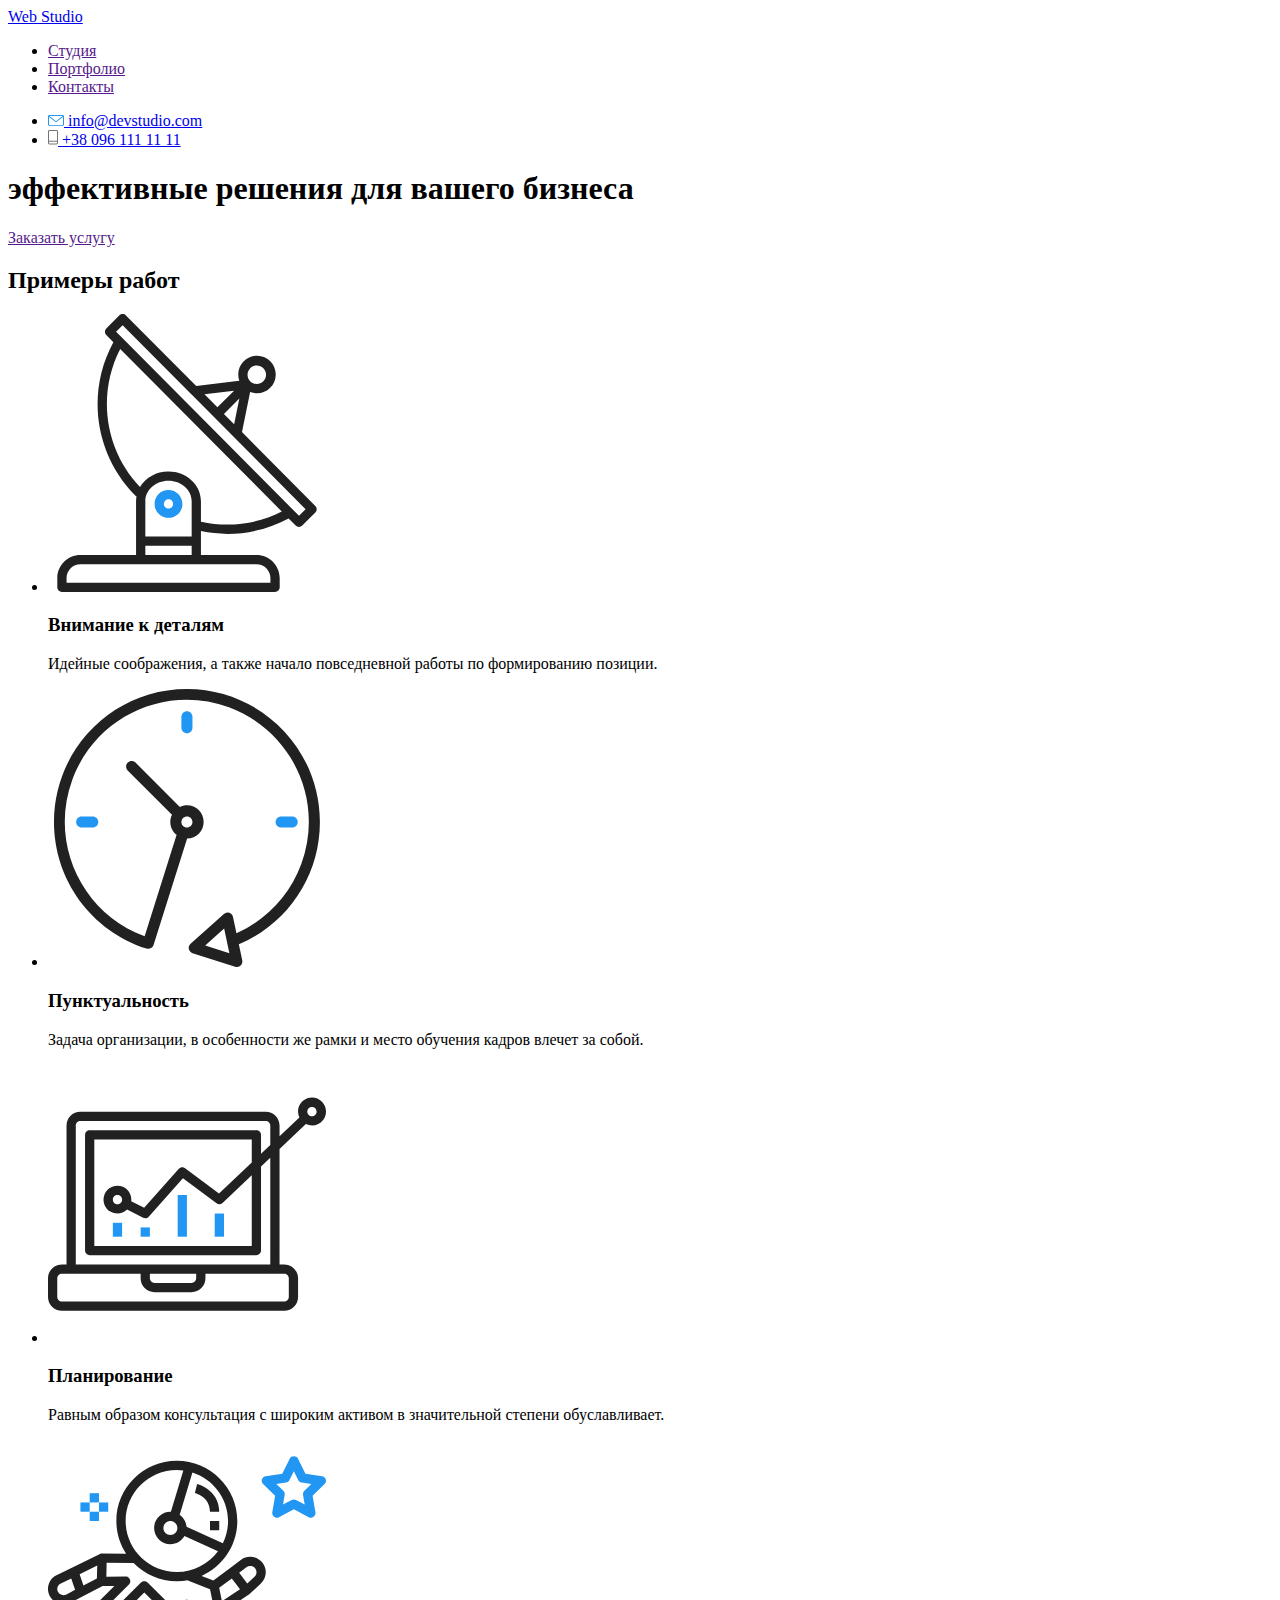
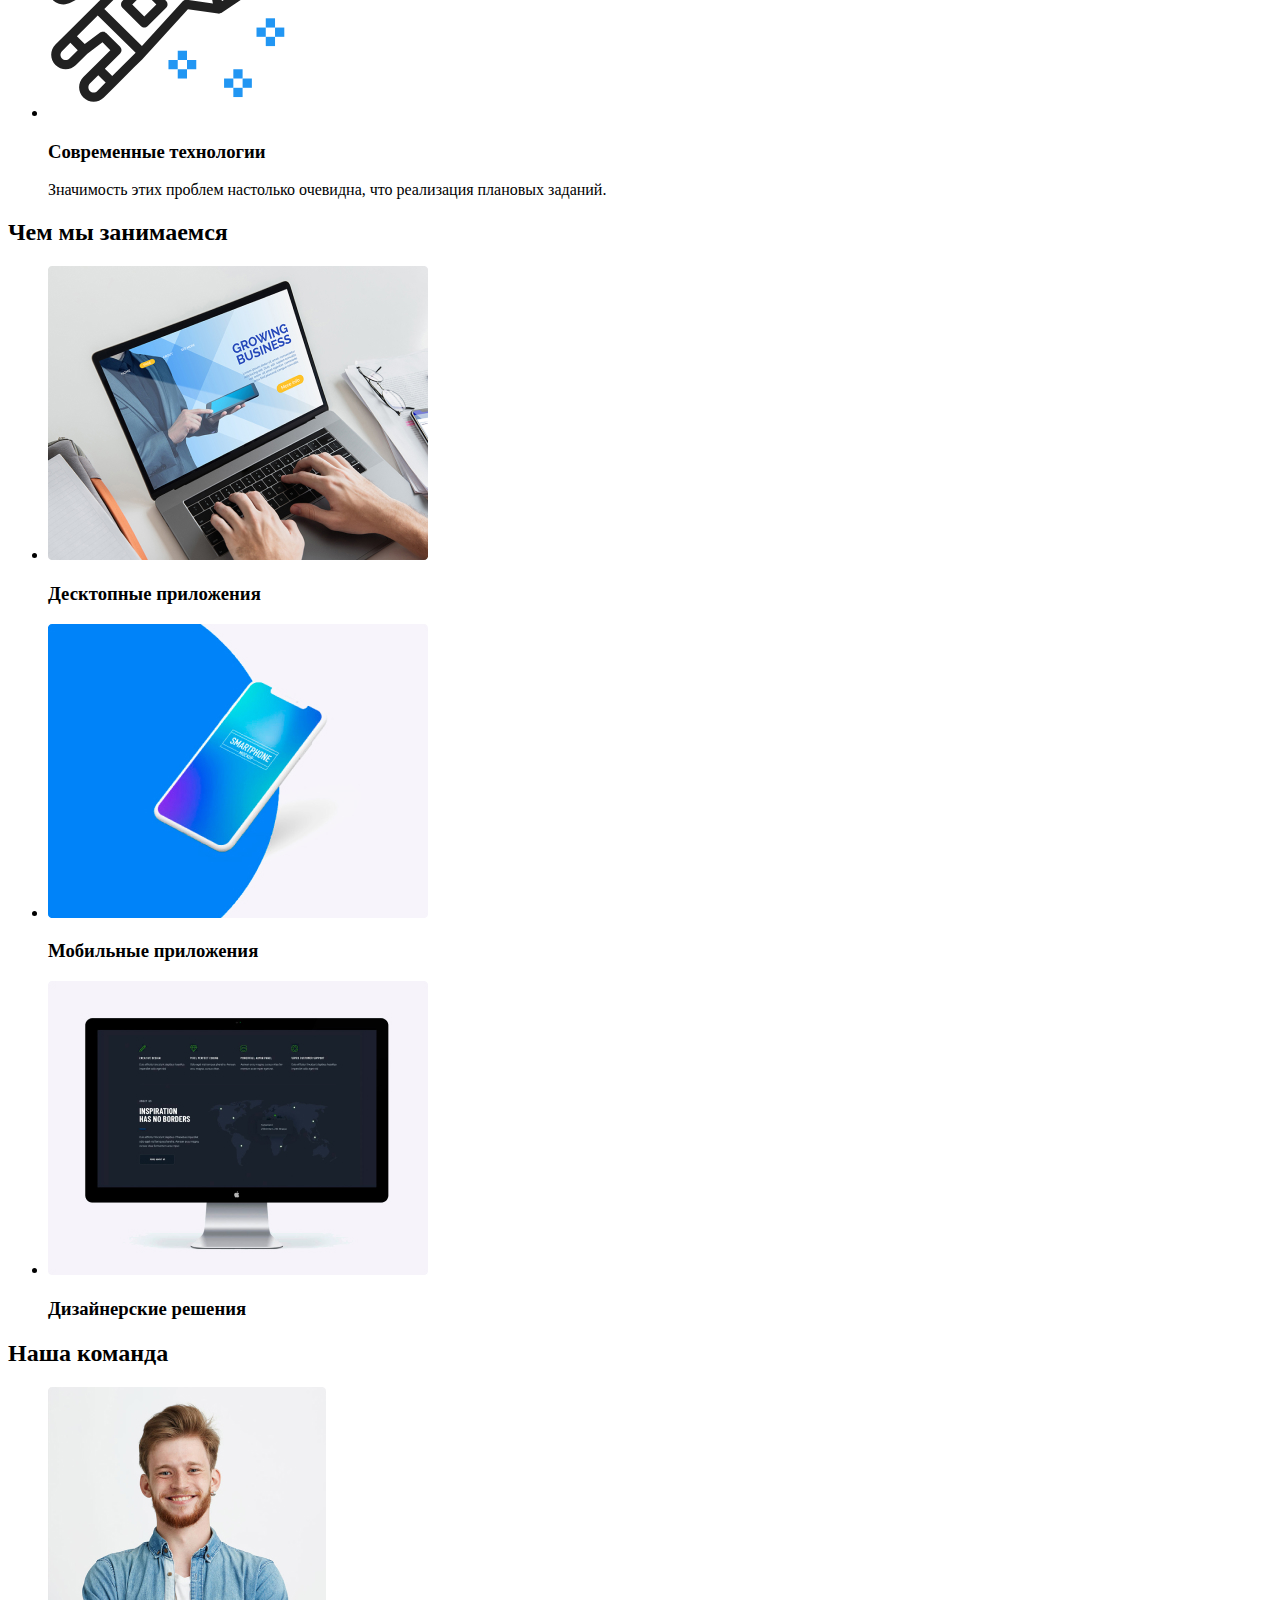
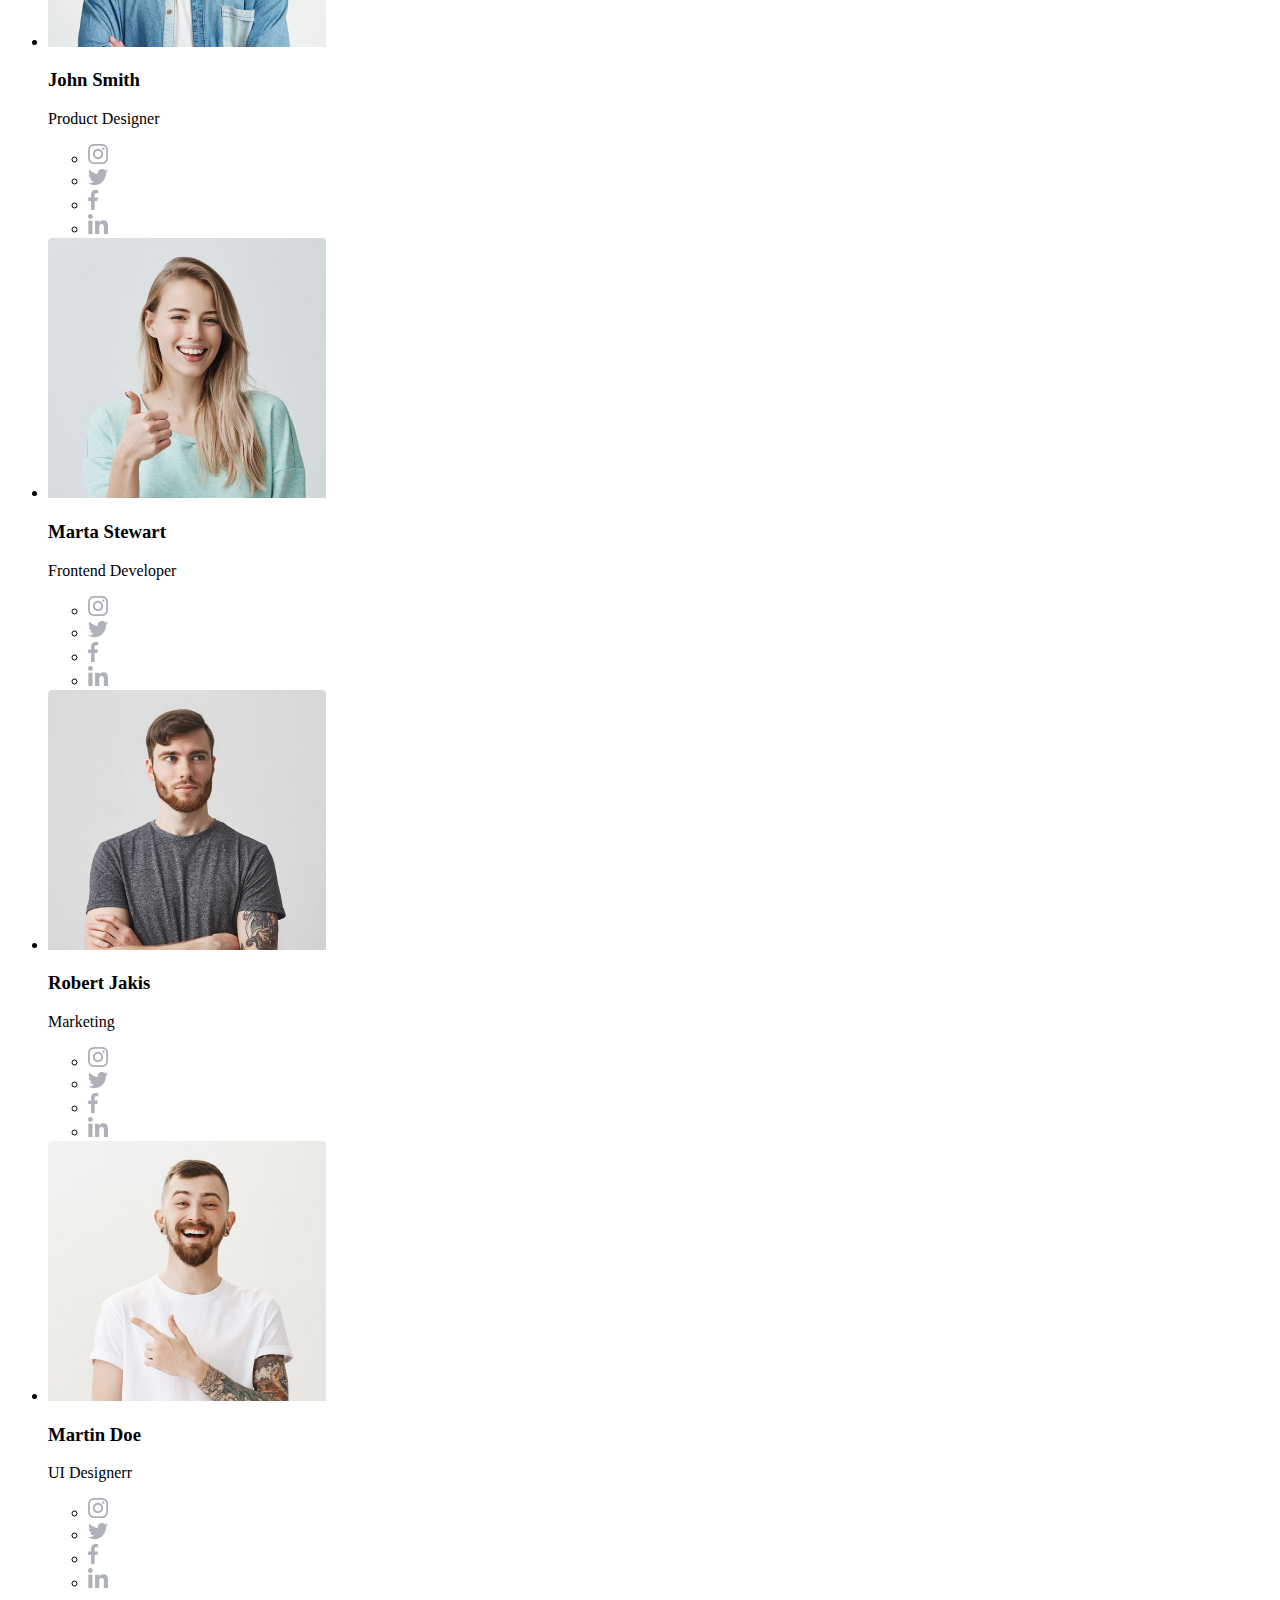
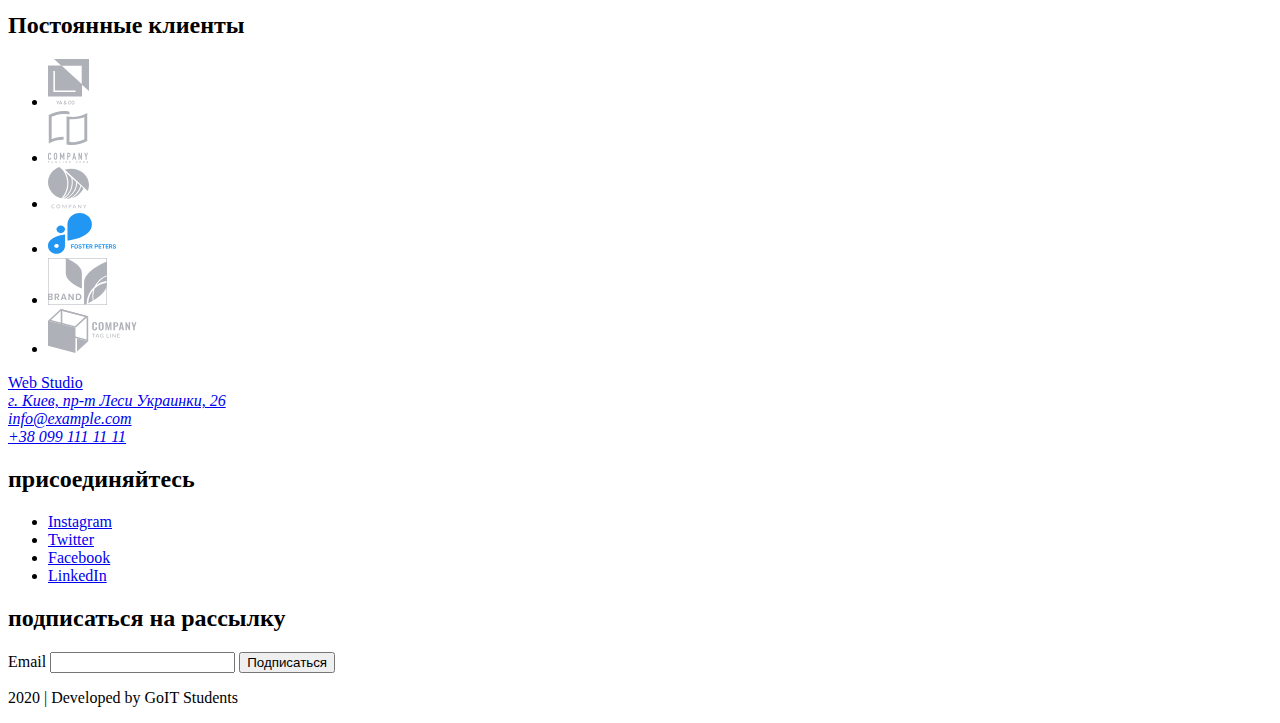
==== index.html @ 3abe6af6 "Переносит файлі из дз1" ====
<!DOCTYPE html>
<html lang="ru">
  <head>
    <meta charset="UTF-8" />
    <meta name="viewport" content="width=device-width, initial-scale=1.0" />
    <title>DZ1</title>
  </head>
  <body>
    <!-- Header -->
    <header>
      <nav>
        <a href="./index.html">Web Studio</a>

        <ul>
          <li><a href="">Студия</a></li>
          <li><a href="">Портфолио</a></li>
          <li><a href="">Контакты</a></li>
        </ul>
      </nav>

      <ul>
        <li>
          <a href="mailto:info@devstudio.com ">
            <img src="./img/cover_icon.svg" alt="Cover" />
            info@devstudio.com</a
          >
        </li>
        <li>
          <a href="tel:+380961111111">
            <img src="./img/phone_icon.svg" alt="Phone" />
            +38 096 111 11 11</a
          >
        </li>
      </ul>
    </header>
    <main>
      <!-- Hero -->
      <section>
        <h1>эффективные решения для вашего бизнеса</h1>
        <a href="">Заказать услугу</a>
      </section>

      <!--Advantages-->
      <section>
        <h2>Примеры работ</h2>
        <ul>
          <li>
            <img src="./img/antenna.svg" alt="Antenna" width="278" />
            <h3>Внимание к деталям</h3>
            <p>
              Идейные соображения, а также начало повседневной работы по
              формированию позиции.
            </p>
          </li>
          <li>
            <img src="./img/clock.svg" alt="Clock" width="278" />
            <h3>Пунктуальность</h3>
            <p>
              Задача организации, в особенности же рамки и место обучения кадров
              влечет за собой.
            </p>
          </li>
          <li>
            <img src="./img/computer.svg" alt="Computer" width="278" />
            <h3>Планирование</h3>
            <p>
              Равным образом консультация с широким активом в значительной
              степени обуславливает.
            </p>
          </li>
          <li>
            <img src="./img/cosmonaut.svg" alt="Cosmonaut" width="278" />
            <h3>Современные технологии</h3>
            <p>
              Значимость этих проблем настолько очевидна, что реализация
              плановых заданий.
            </p>
          </li>
        </ul>
      </section>

      <!-- Activity -->
      <section>
        <h2>Чем мы занимаемся</h2>
        <ul>
          <li>
            <a href=""
              ><img src="./img/laptop.jpg" alt="Laptop" width="380"
            /></a>
            <h3>Десктопные приложения</h3>
          </li>
          <li>
            <a href=""><img src="./img/phone.jpg" alt="Phone" width="380" /></a>
            <h3>Мобильные приложения</h3>
          </li>
          <li>
            <a href=""
              ><img src="./img/screen.jpg" alt="Screen" width="380"
            /></a>
            <h3>Дизайнерские решения</h3>
          </li>
        </ul>
      </section>

      <!-- Team -->

      <section lang="en">
        <h2>Наша команда</h2>
        <ul>
          <li>
            <img src="./img/john.jpg" alt="John" width="278" />
            <h3>John Smith</h3>
            <p>Product Designer</p>
            <ul>
              <li>
                <a href="https://www.instagram.com/" target="_blank"
                  ><img src="./img/instagram.svg" alt="Instagram_blue"
                /></a>
              </li>
              <li>
                <a href="https://www.twitter.com/" target="_blank"
                  ><img src="./img/twitter.svg" alt="Twitter"
                /></a>
              </li>
              <li>
                <a href="https://www.facebook.com/" target="_blank"
                  ><img src="./img/facebook.svg" alt="Facebook"
                /></a>
              </li>
              <li>
                <a href="https://www.linkedin.com/" target="_blank"
                  ><img src="./img/linkedin.svg" alt="Linkedin"
                /></a>
              </li>
            </ul>
          </li>
          <li>
            <img src="./img/marta.jpg" alt="Marta" width="278" />
            <h3>Marta Stewart</h3>
            <p>Frontend Developer</p>
            <ul>
              <li>
                <a href="https://www.instagram.com/" target="_blank"
                  ><img src="./img/instagram.svg" alt="Instagram"
                /></a>
              </li>
              <li>
                <a href="https://www.twitter.com/" target="_blank"
                  ><img src="./img/twitter.svg" alt="Twitter"
                /></a>
              </li>
              <li>
                <a href="https://www.facebook.com/" target="_blank"
                  ><img src="./img/facebook.svg" alt="Facebook"
                /></a>
              </li>
              <li>
                <a href="https://www.linkedin.com/" target="_blank"
                  ><img src="./img/linkedin.svg" alt="Linkedin"
                /></a>
              </li>
            </ul>
          </li>
          <li>
            <img src="./img/robert.jpg" alt="Robert" width="278" />
            <h3>Robert Jakis</h3>
            <p>Marketing</p>
            <ul>
              <li>
                <a href="https://www.instagram.com/" target="_blank"
                  ><img src="./img/instagram.svg" alt="Instagram"
                /></a>
              </li>
              <li>
                <a href="https://www.twitter.com/" target="_blank"
                  ><img src="./img/twitter.svg" alt="Twitter"
                /></a>
              </li>
              <li>
                <a href="https://www.facebook.com/" target="_blank"
                  ><img src="./img/facebook.svg" alt="Facebook"
                /></a>
              </li>
              <li>
                <a href="https://www.linkedin.com/" target="_blank"
                  ><img src="./img/linkedin.svg" alt="Linkedin"
                /></a>
              </li>
            </ul>
          </li>
          <li>
            <img src="./img/martin.jpg" alt="Martin" width="278" />
            <h3>Martin Doe</h3>
            <p>UI Designerr</p>
            <ul>
              <li>
                <a href="https://www.instagram.com/" target="_blank"
                  ><img src="./img/instagram.svg" alt="Instagram"
                /></a>
              </li>
              <li>
                <a href="https://www.twitter.com/" target="_blank"
                  ><img src="./img/twitter.svg" alt="Twitter"
                /></a>
              </li>
              <li>
                <a href="https://www.facebook.com/" target="_blank"
                  ><img src="./img/facebook.svg" alt="Facebook"
                /></a>
              </li>
              <li>
                <a href="https://www.linkedin.com/" target="_blank"
                  ><img src="./img/linkedin.svg" alt="Linkedin"
                /></a>
              </li>
            </ul>
          </li>
        </ul>
      </section>

      <!-- Customers -->
      <section>
        <h2>Постоянные клиенты</h2>
        <ul>
          <li>
            <a href=""> <img src="./img/company1.svg" alt="Company1" /></a>
          </li>
          <li>
            <a href=""> <img src="./img/company2.svg" alt="Company2" /></a>
          </li>
          <li>
            <a href=""> <img src="./img/company3.svg" alt="Company3" /></a>
          </li>
          <li>
            <a href=""> <img src="./img/company4.svg" alt="Company4" /></a>
          </li>
          <li>
            <a href=""> <img src="./img/company5.svg" alt="Company5" /></a>
          </li>
          <li>
            <a href=""> <img src="./img/company6.svg" alt="Company6" /></a>
          </li>
        </ul>
      </section>
    </main>

    <!-- Footer -->
    <footer>
      <div>
        <a href="./index.html">Web Studio</a>
        <address>
          <a
            href="https://www.google.com/maps/place/%D0%B1%D1%83%D0%BB.+%D0%9B%D0%B5%D1%81%D0%B8+%D0%A3%D0%BA%D1%80%D0%B0%D0%B8%D0%BD%D0%BA%D0%B8,+26,+%D0%9A%D0%B8%D0%B5%D0%B2,+02000/@50.4265807,30.5361971,17z/data=!3m1!4b1!4m5!3m4!1s0x40d4cf0e033ecbe9:0x57a4dffefec77da0!8m2!3d50.4265807!4d30.5383858"
            target="_blank"
            >г. Киев, пр-т Леси Украинки, 26</a
          ><br />
          <a href="mailto:info@example.com">info@example.com</a><br />
          <a href="tel:+380991111111">+38 099 111 11 11</a>
        </address>
      </div>
      <div>
        <h2>присоединяйтесь</h2>
        <ul>
          <li>
            <a
              href="https://www.instagram.com/"
              target="_blank"
              aria-label="Ссылка на Instagram"
              >Instagram</a
            >
          </li>
          <li>
            <a
              href="https://www.twitter.com/"
              target="_blank"
              aria-label="Ссылка на Twitter"
              >Twitter</a
            >
          </li>
          <li>
            <a
              href="https://www.facebook.com/"
              target="_blank"
              aria-label="Ссылка на Facebook"
              >Facebook</a
            >
          </li>
          <li>
            <a
              href="https://www.linkedin.com/"
              target="_blank"
              aria-label="Ссылка на LinkedIn"
              >LinkedIn</a
            >
          </li>
        </ul>
      </div>
      <div>
        <h2>подписаться на рассылку</h2>
        <form>
          <label>Email</label>
          <input type="email" name="E-mail" />
          <button>Подписаться</button>
        </form>
      </div>
      <p>2020 | Developed by GoIT Students</p>
    </footer>
  </body>
</html>
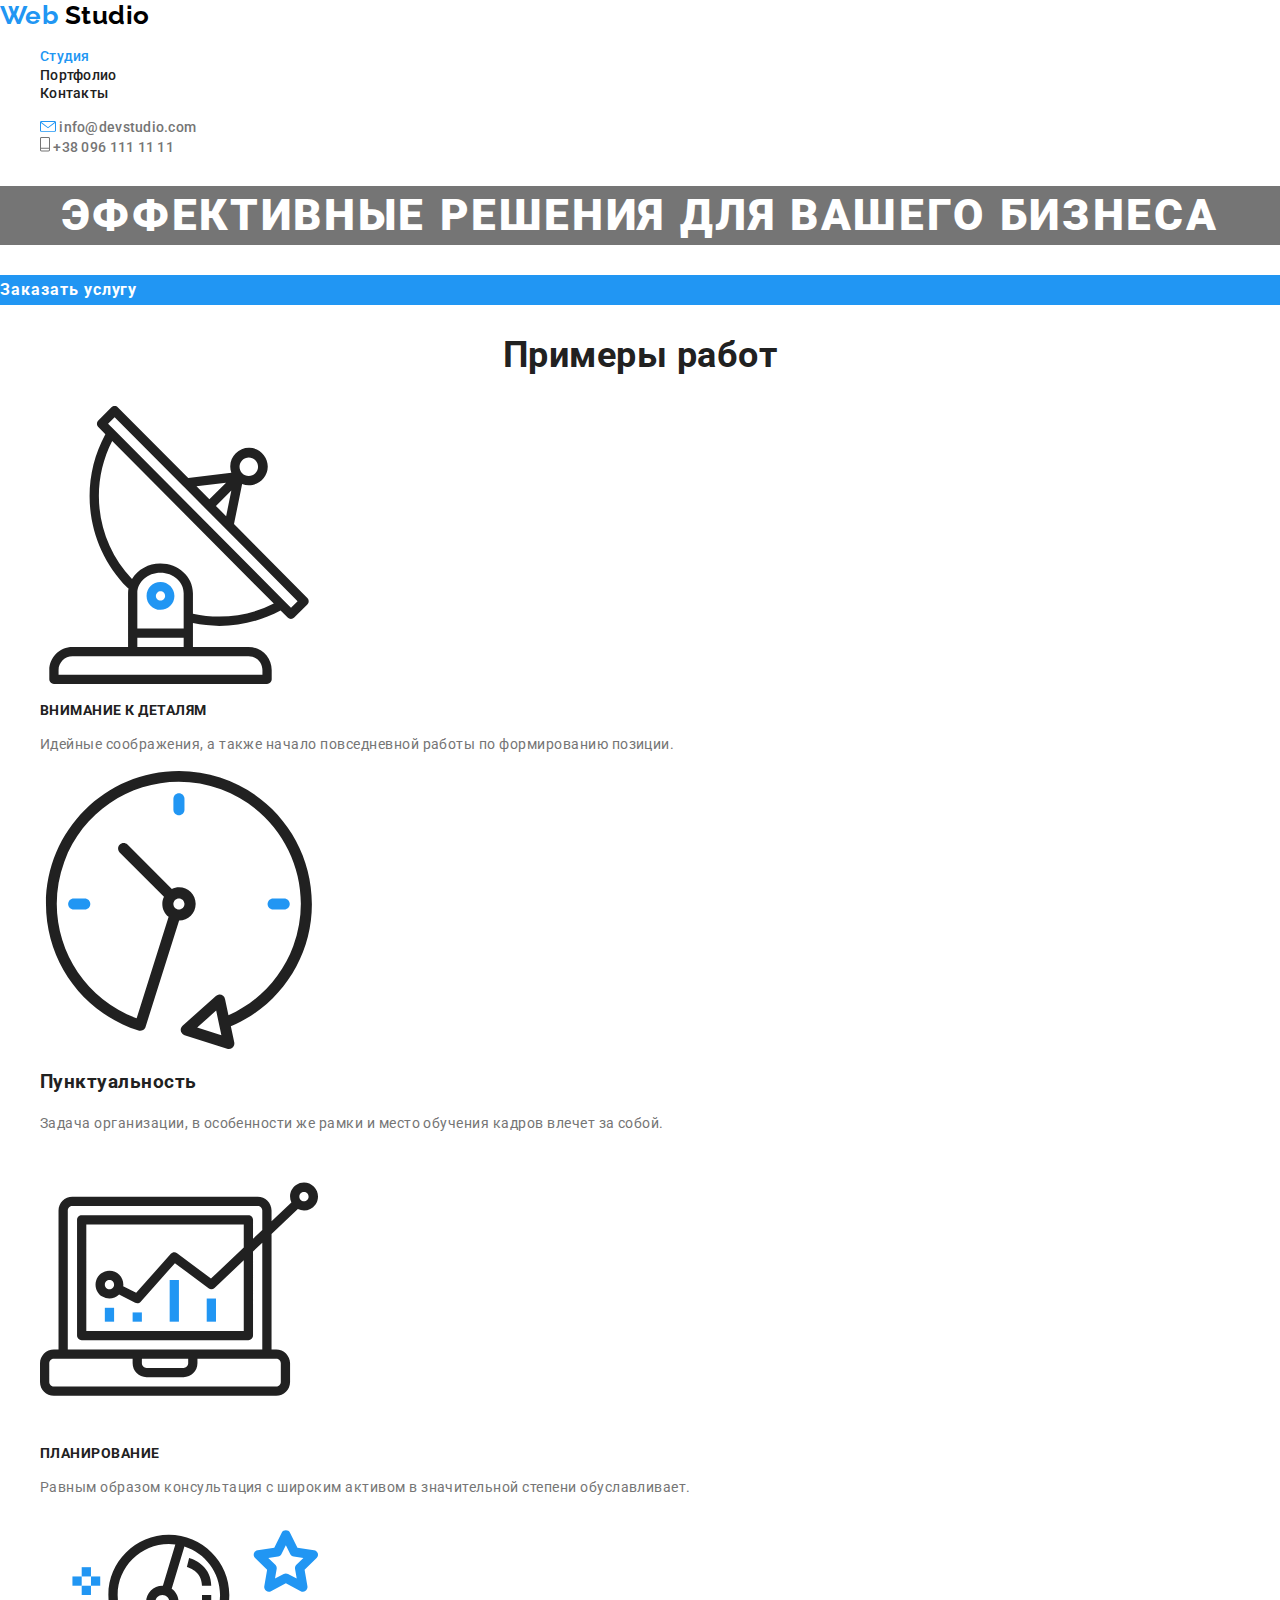
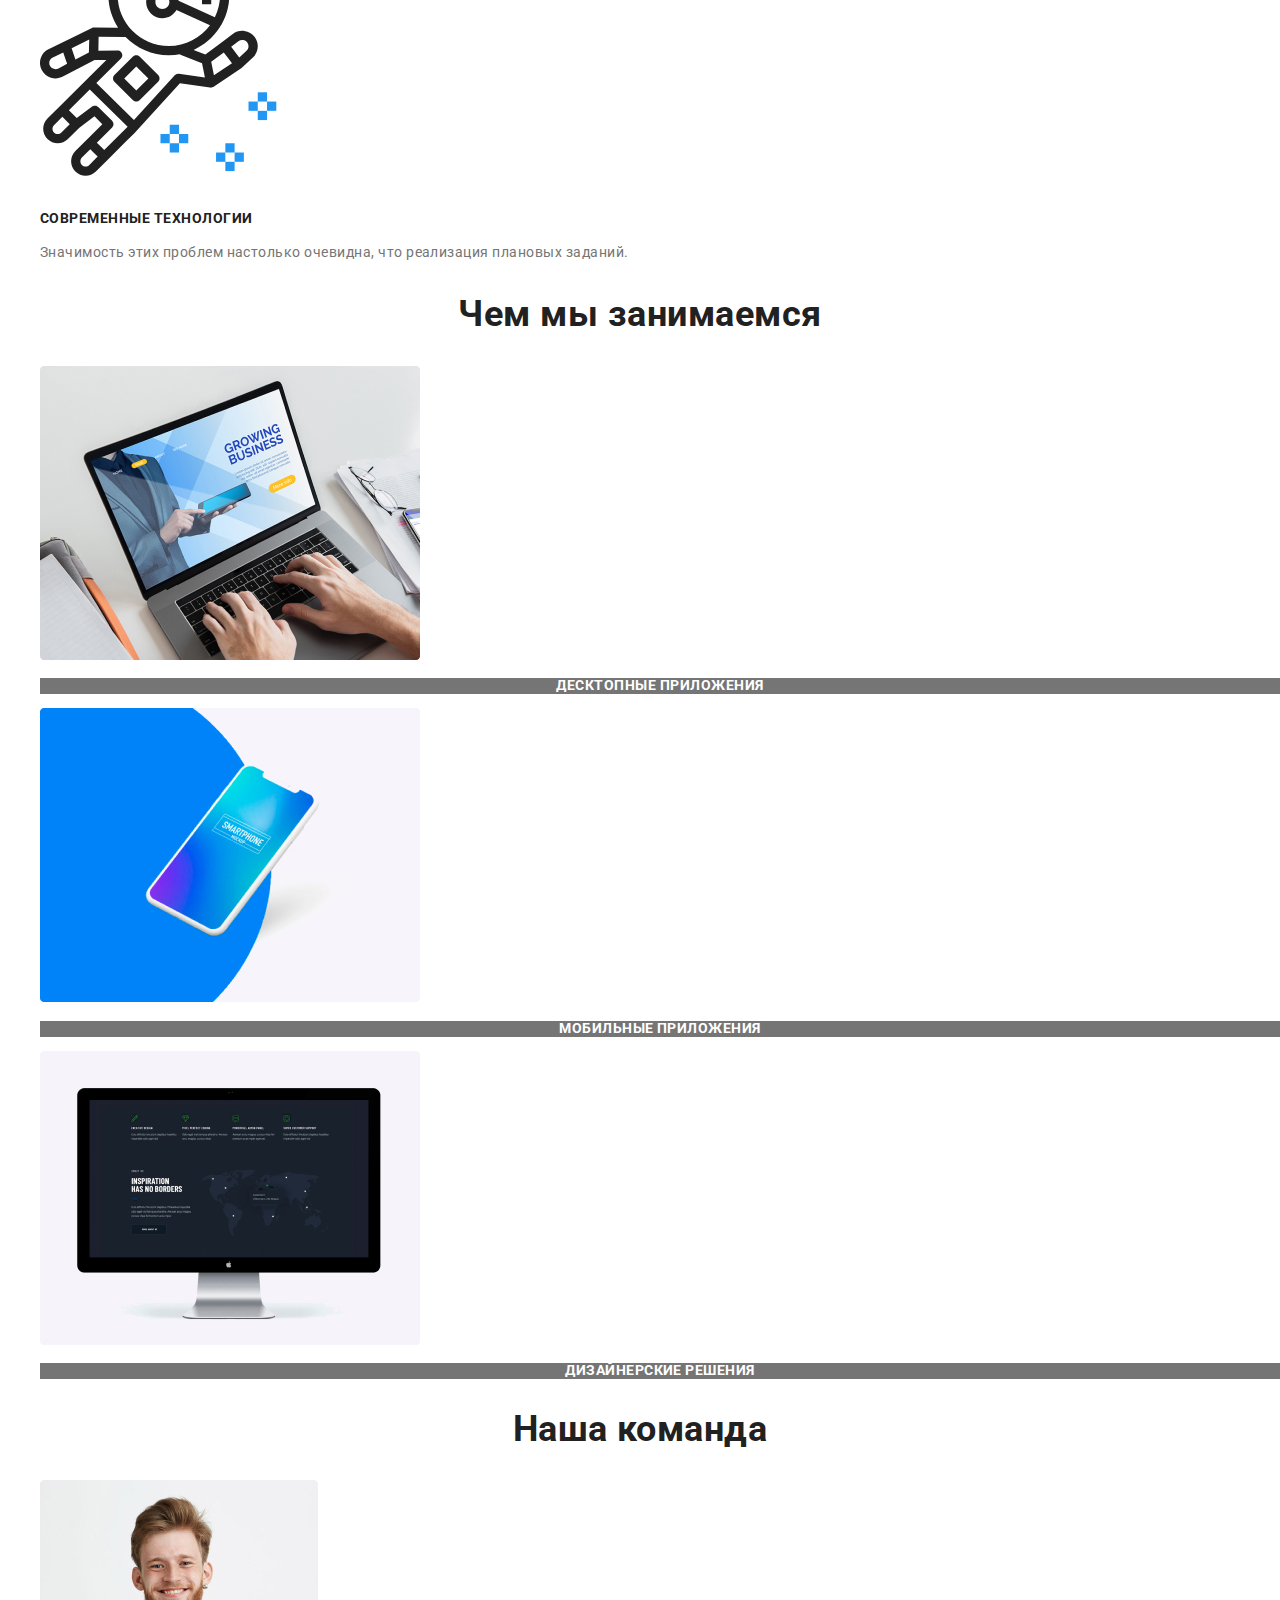
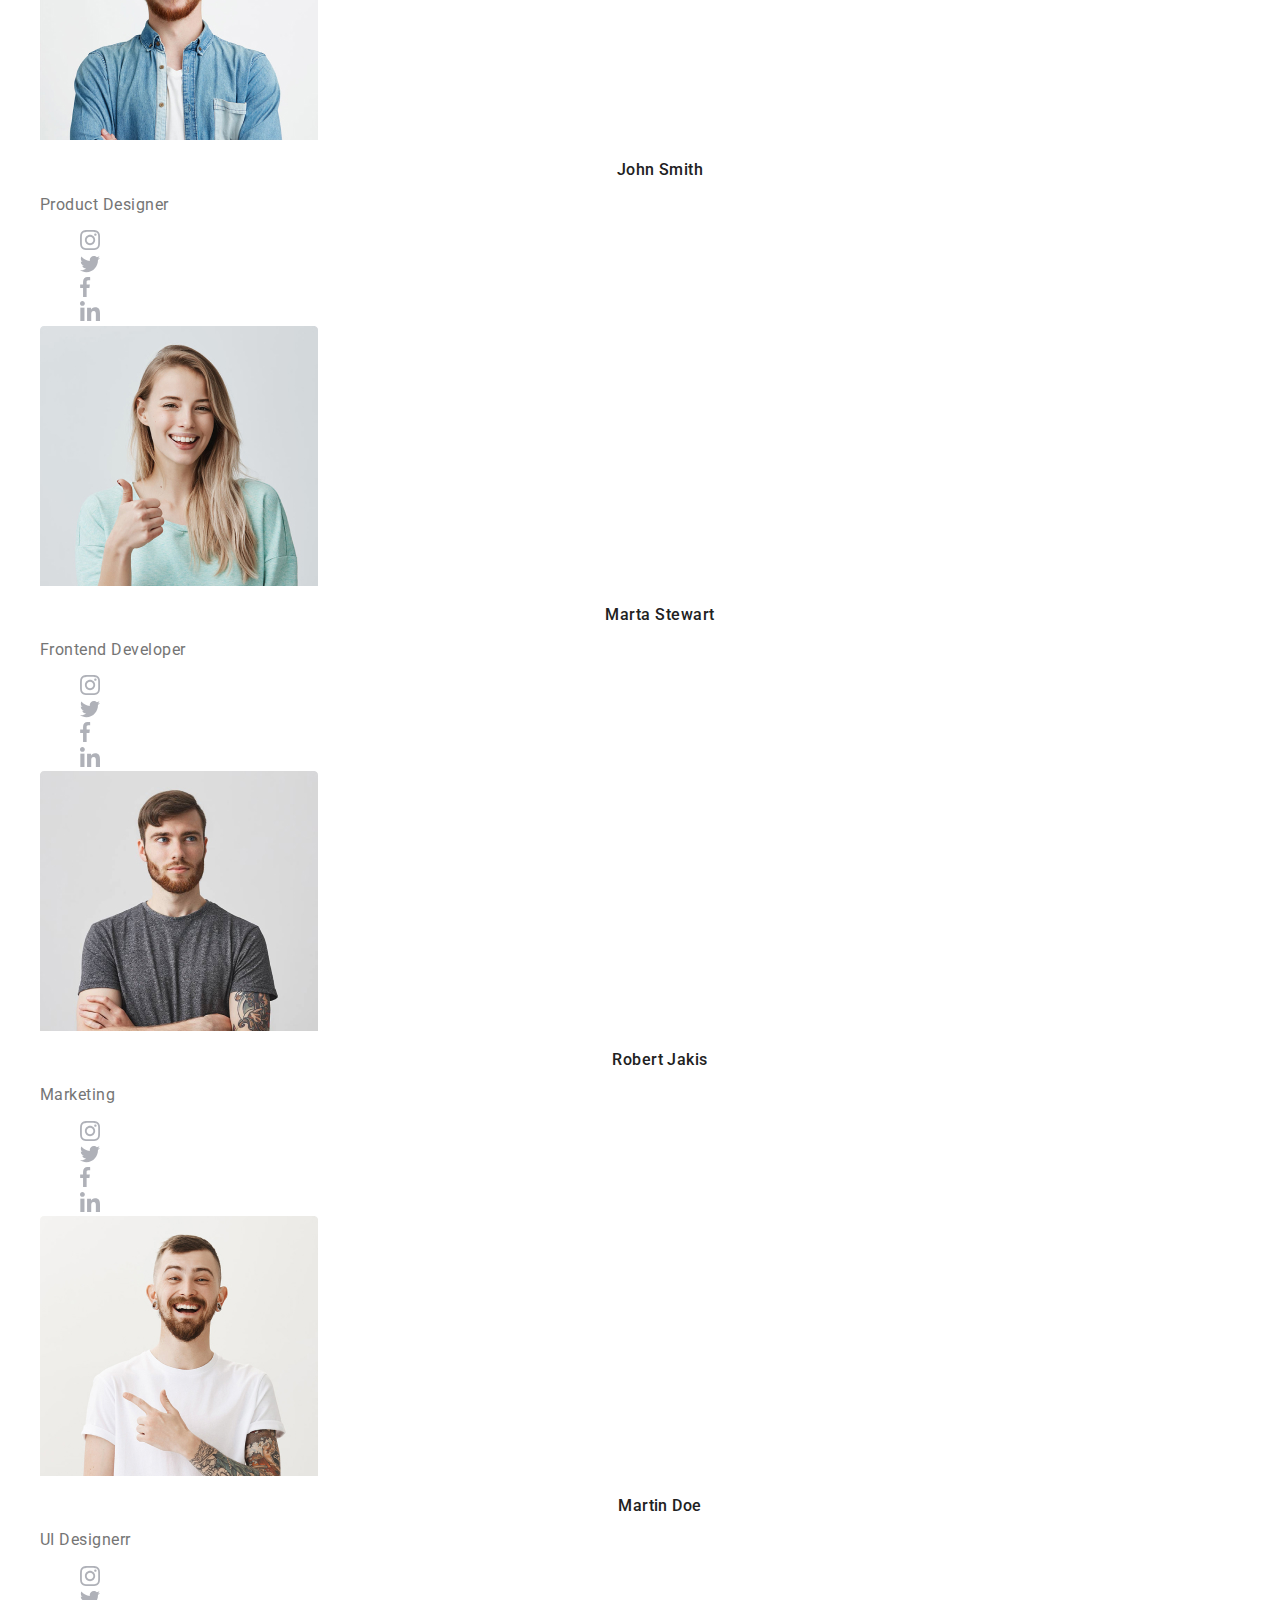
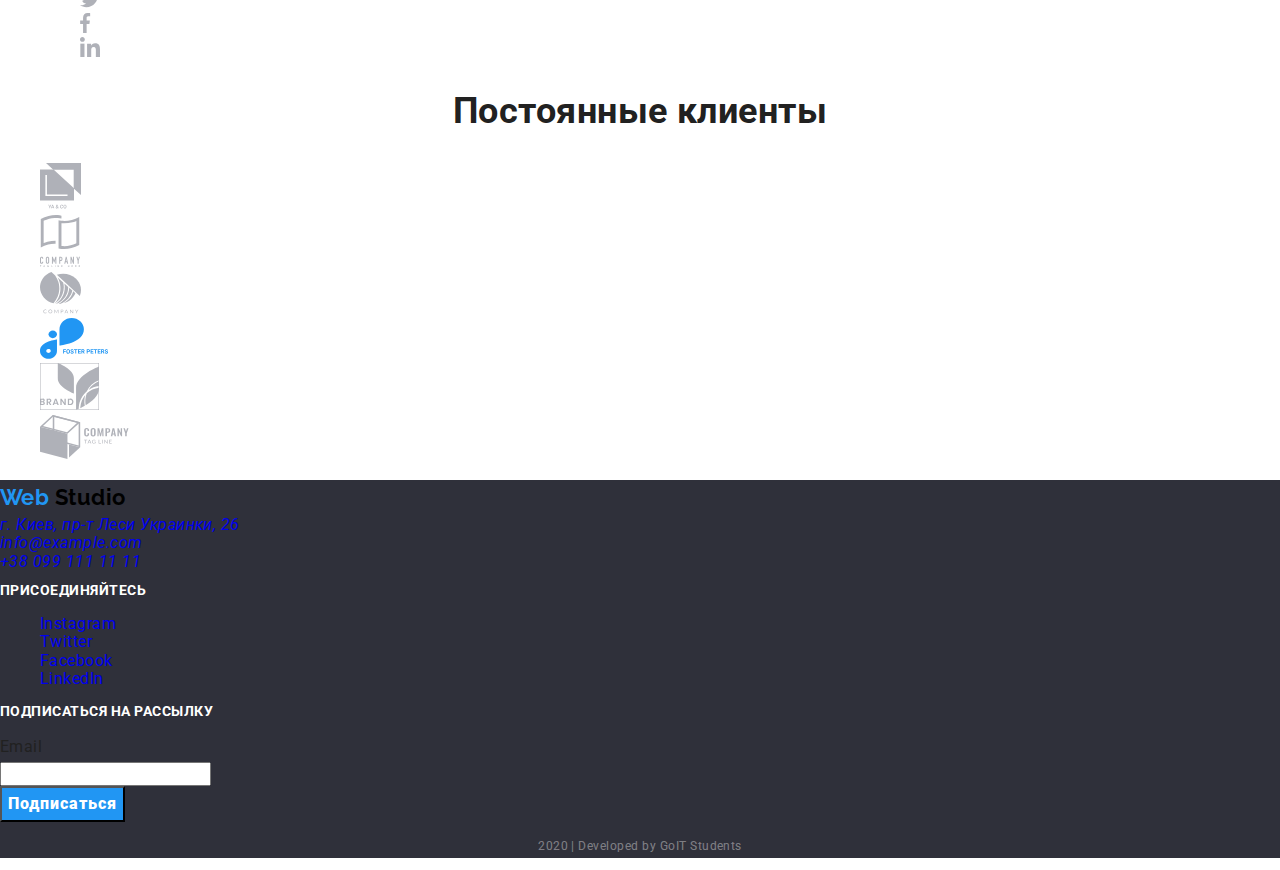
==== commit 316fa145: "Добавляет классы, подключает css" ====
--- a/index.html
+++ b/index.html
@@ -3,30 +3,36 @@
   <head>
     <meta charset="UTF-8" />
     <meta name="viewport" content="width=device-width, initial-scale=1.0" />
-    <title>DZ1</title>
+    <title>Студия</title>
+    <link
+      href="https://fonts.googleapis.com/css2?family=Raleway:wght@700&family=Roboto:wght@400;500;700;900&display=swap"
+      rel="stylesheet"
+    />
+    <link rel="stylesheet" href="./css/normalize.css" />
+    <link rel="stylesheet" href="./css/styles.css" />
   </head>
   <body>
     <!-- Header -->
     <header>
       <nav>
-        <a href="./index.html">Web Studio</a>
-
-        <ul>
-          <li><a href="">Студия</a></li>
-          <li><a href="">Портфолио</a></li>
-          <li><a href="">Контакты</a></li>
+        <a href="./index.html" class="logo">Web <span>Studio</span></a>
+
+        <ul class="nav">
+          <li><a href="./index.html" class="link current">Студия</a></li>
+          <li><a href="./portfolio.html" class="link">Портфолио</a></li>
+          <li><a href="" class="link">Контакты</a></li>
         </ul>
       </nav>
 
-      <ul>
+      <ul class="nav">
         <li>
-          <a href="mailto:info@devstudio.com ">
+          <a href="mailto:info@devstudio.com " class="contacts">
             <img src="./img/cover_icon.svg" alt="Cover" />
             info@devstudio.com</a
           >
         </li>
         <li>
-          <a href="tel:+380961111111">
+          <a href="tel:+380961111111" class="contacts">
             <img src="./img/phone_icon.svg" alt="Phone" />
             +38 096 111 11 11</a
           >
@@ -36,18 +42,18 @@
     <main>
       <!-- Hero -->
       <section>
-        <h1>эффективные решения для вашего бизнеса</h1>
-        <a href="">Заказать услугу</a>
+        <h1 class="hero">эффективные решения для вашего бизнеса</h1>
+        <a href="" class="button">Заказать услугу</a>
       </section>
 
       <!--Advantages-->
-      <section>
-        <h2>Примеры работ</h2>
+      <section class="section">
+        <h2 class="section-title">Примеры работ</h2>
         <ul>
           <li>
             <img src="./img/antenna.svg" alt="Antenna" width="278" />
-            <h3>Внимание к деталям</h3>
-            <p>
+            <h3 class="title">Внимание к деталям</h3>
+            <p class="title-text">
               Идейные соображения, а также начало повседневной работы по
               формированию позиции.
             </p>
@@ -55,23 +61,23 @@
           <li>
             <img src="./img/clock.svg" alt="Clock" width="278" />
             <h3>Пунктуальность</h3>
-            <p>
+            <p class="title-text">
               Задача организации, в особенности же рамки и место обучения кадров
               влечет за собой.
             </p>
           </li>
           <li>
             <img src="./img/computer.svg" alt="Computer" width="278" />
-            <h3>Планирование</h3>
-            <p>
+            <h3 class="title">Планирование</h3>
+            <p class="title-text">
               Равным образом консультация с широким активом в значительной
               степени обуславливает.
             </p>
           </li>
           <li>
             <img src="./img/cosmonaut.svg" alt="Cosmonaut" width="278" />
-            <h3>Современные технологии</h3>
-            <p>
+            <h3 class="title">Современные технологии</h3>
+            <p class="title-text">
               Значимость этих проблем настолько очевидна, что реализация
               плановых заданий.
             </p>
@@ -80,41 +86,41 @@
       </section>
 
       <!-- Activity -->
-      <section>
-        <h2>Чем мы занимаемся</h2>
+      <section class="section">
+        <h2 class="section-title">Чем мы занимаемся</h2>
         <ul>
           <li>
             <a href=""
               ><img src="./img/laptop.jpg" alt="Laptop" width="380"
             /></a>
-            <h3>Десктопные приложения</h3>
+            <h3 class="activity-title">Десктопные приложения</h3>
           </li>
           <li>
             <a href=""><img src="./img/phone.jpg" alt="Phone" width="380" /></a>
-            <h3>Мобильные приложения</h3>
+            <h3 class="activity-title">Мобильные приложения</h3>
           </li>
           <li>
             <a href=""
               ><img src="./img/screen.jpg" alt="Screen" width="380"
             /></a>
-            <h3>Дизайнерские решения</h3>
+            <h3 class="activity-title">Дизайнерские решения</h3>
           </li>
         </ul>
       </section>
 
       <!-- Team -->
 
-      <section lang="en">
-        <h2>Наша команда</h2>
+      <section class="section" lang="en">
+        <h2 class="section-title">Наша команда</h2>
         <ul>
           <li>
             <img src="./img/john.jpg" alt="John" width="278" />
-            <h3>John Smith</h3>
-            <p>Product Designer</p>
+            <h3 class="name">John Smith</h3>
+            <p class="profession">Product Designer</p>
             <ul>
               <li>
                 <a href="https://www.instagram.com/" target="_blank"
-                  ><img src="./img/instagram.svg" alt="Instagram_blue"
+                  ><img src="./img/instagram.svg" alt="Instagram"
                 /></a>
               </li>
               <li>
@@ -136,8 +142,8 @@
           </li>
           <li>
             <img src="./img/marta.jpg" alt="Marta" width="278" />
-            <h3>Marta Stewart</h3>
-            <p>Frontend Developer</p>
+            <h3 class="name">Marta Stewart</h3>
+            <p class="profession">Frontend Developer</p>
             <ul>
               <li>
                 <a href="https://www.instagram.com/" target="_blank"
@@ -163,8 +169,8 @@
           </li>
           <li>
             <img src="./img/robert.jpg" alt="Robert" width="278" />
-            <h3>Robert Jakis</h3>
-            <p>Marketing</p>
+            <h3 class="name">Robert Jakis</h3>
+            <p class="profession">Marketing</p>
             <ul>
               <li>
                 <a href="https://www.instagram.com/" target="_blank"
@@ -190,8 +196,8 @@
           </li>
           <li>
             <img src="./img/martin.jpg" alt="Martin" width="278" />
-            <h3>Martin Doe</h3>
-            <p>UI Designerr</p>
+            <h3 class="name">Martin Doe</h3>
+            <p class="profession">UI Designerr</p>
             <ul>
               <li>
                 <a href="https://www.instagram.com/" target="_blank"
@@ -219,8 +225,8 @@
       </section>
 
       <!-- Customers -->
-      <section>
-        <h2>Постоянные клиенты</h2>
+      <section class="section">
+        <h2 class="section-title">Постоянные клиенты</h2>
         <ul>
           <li>
             <a href=""> <img src="./img/company1.svg" alt="Company1" /></a>
@@ -246,24 +252,27 @@
 
     <!-- Footer -->
     <footer>
-      <div>
-        <a href="./index.html">Web Studio</a>
+      <div class="footer-contacts">
+        <a href="./index.html" class="logo-footer">Web <span>Studio</span></a>
         <address>
           <a
             href="https://www.google.com/maps/place/%D0%B1%D1%83%D0%BB.+%D0%9B%D0%B5%D1%81%D0%B8+%D0%A3%D0%BA%D1%80%D0%B0%D0%B8%D0%BD%D0%BA%D0%B8,+26,+%D0%9A%D0%B8%D0%B5%D0%B2,+02000/@50.4265807,30.5361971,17z/data=!3m1!4b1!4m5!3m4!1s0x40d4cf0e033ecbe9:0x57a4dffefec77da0!8m2!3d50.4265807!4d30.5383858"
+            class="address"
             target="_blank"
             >г. Киев, пр-т Леси Украинки, 26</a
           ><br />
-          <a href="mailto:info@example.com">info@example.com</a><br />
-          <a href="tel:+380991111111">+38 099 111 11 11</a>
+          <a href="mailto:info@example.com" class="link">info@example.com</a
+          ><br />
+          <a href="tel:+380991111111" class="link">+38 099 111 11 11</a>
         </address>
       </div>
       <div>
-        <h2>присоединяйтесь</h2>
+        <h2 class="footer-title">присоединяйтесь</h2>
         <ul>
           <li>
             <a
               href="https://www.instagram.com/"
+              class="link"
               target="_blank"
               aria-label="Ссылка на Instagram"
               >Instagram</a
@@ -272,6 +281,7 @@
           <li>
             <a
               href="https://www.twitter.com/"
+              class="link"
               target="_blank"
               aria-label="Ссылка на Twitter"
               >Twitter</a
@@ -280,6 +290,7 @@
           <li>
             <a
               href="https://www.facebook.com/"
+              class="link"
               target="_blank"
               aria-label="Ссылка на Facebook"
               >Facebook</a
@@ -288,6 +299,7 @@
           <li>
             <a
               href="https://www.linkedin.com/"
+              class="link"
               target="_blank"
               aria-label="Ссылка на LinkedIn"
               >LinkedIn</a
@@ -296,14 +308,14 @@
         </ul>
       </div>
       <div>
-        <h2>подписаться на рассылку</h2>
+        <h2 class="footer-title">подписаться на рассылку</h2>
         <form>
-          <label>Email</label>
+          <label class="e-mail">Email</label>
           <input type="email" name="E-mail" />
-          <button>Подписаться</button>
+          <button class="button-footer">Подписаться</button>
         </form>
       </div>
-      <p>2020 | Developed by GoIT Students</p>
+      <p class="copiright">2020 | Developed by GoIT Students</p>
     </footer>
   </body>
 </html>
--- a/css/styles.css
+++ b/css/styles.css
@@ -0,0 +1,233 @@
+:root {
+  --footer-text-color: rgba (255, 255, 255, 0.6);
+  --footer-bgc: #2f303a;
+  --title-text-color: #212121;
+  --accent-color: #2196f3;
+  --paragraph-colour: #757575;
+  --primary-white-color: #ffffff;
+}
+
+body {
+  background-color: var(--primary-white-color);
+  color: var(--title-text-color);
+
+  font-family: Roboto, sans-serif;
+  letter-spacing: 0.03em;
+}
+
+li {
+  list-style: none;
+}
+
+a {
+  text-decoration: none;
+}
+
+p {
+  color: var(--paragraph-colour);
+}
+
+footer {
+  background-color: var(--footer-bgc);
+}
+/* Logo */
+.logo {
+  color: var(--accent-color);
+
+  font-family: Raleway, sans-serif;
+  font-weight: 700;
+  font-size: 26px;
+  line-height: 1.2;
+}
+
+.logo > span {
+  color: #000000;
+}
+/* Navigation */
+
+.nav .link {
+  color: var(--title-text-color);
+
+  font-weight: 500;
+  font-size: 14px;
+  line-height: 1.14;
+  letter-spacing: 0.02em;
+}
+
+.nav .link:hover,
+.nav .link:focus {
+  color: var(--accent-color);
+}
+
+.nav .current {
+  color: var(--accent-color);
+}
+
+/* Tel & E-mail */
+.contacts {
+  color: var(--paragraph-colour);
+
+  font-weight: 500;
+  font-size: 14px;
+  line-height: 1.14;
+  letter-spacing: 0.02em;
+}
+
+.contacts:hover {
+  color: var(--accent-color);
+}
+
+/* Hero */
+
+.hero {
+  color: var(--primary-white-color);
+  /* временно, чтоб не терялся белый цвет шрифта */
+  background-color: var(--paragraph-colour);
+
+  font-weight: 900;
+  font-size: 44px;
+  line-height: 1.36;
+  text-align: center;
+  letter-spacing: 0.06em;
+  text-transform: uppercase;
+}
+
+/* Button */
+
+.button {
+  color: var(--primary-white-color);
+  background-color: var(--accent-color);
+
+  font-weight: 700;
+  font-size: 16px;
+  line-height: 1.87;
+  letter-spacing: 0.06em;
+  text-align: center;
+  display: flex;
+  align-items: center;
+}
+/* Advantages */
+
+.section-title {
+  font-weight: 700;
+  font-size: 36px;
+  line-height: 1.16;
+  text-align: center;
+}
+
+.title {
+  font-weight: 700;
+  font-size: 14px;
+  line-height: 1.14;
+  text-transform: uppercase;
+}
+
+.title-text {
+  font-size: 14px;
+  line-height: 1.71;
+}
+
+/* Activity */
+.activity-title {
+  color: var(--primary-white-color);
+  /* временно, чтоб не терялся белый цвет шрифта */
+  background-color: var(--paragraph-colour);
+
+  font-weight: 700;
+  font-size: 14px;
+  line-height: 1.14;
+  text-transform: uppercase;
+  text-align: center;
+}
+/* Team */
+
+.name {
+  font-weight: 500;
+  font-size: 16px;
+  line-height: 1.18;
+  text-align: center;
+}
+
+.name > .profession {
+  font-weight: 400;
+}
+
+/* Footer */
+.footer-contacts {
+  background-color: var(--footer-bgc);
+  color: var(--footer-text-color);
+}
+
+/* Logo */
+.logo-footer {
+  color: var(--accent-color);
+
+  font-family: Raleway, sans-serif;
+  font-weight: 700;
+  font-size: 22px;
+  line-height: 1.63;
+}
+
+.logo-footer > span {
+  color: #000000;
+}
+
+/* Address */
+.footer-contacts > .address {
+  color: var(--primary-white-color);
+  /* я не понимаю, почему оно не автоматическое и даже из body (я пробовала) font-style, а упорно рисует мне адрес italic */
+
+  font-style: normal;
+  font-weight: 400;
+  font-size: 14px;
+  line-height: 1.7;
+}
+
+.footer-contacts > .link {
+  color: var(--footer-text-color);
+}
+
+.footer-title {
+  color: var(--primary-white-color);
+
+  font-weight: 700;
+  font-size: 14px;
+  line-height: 1.14;
+  text-transform: uppercase;
+}
+
+.footer-title > .link {
+  color: var(--paragraph-colour);
+}
+
+.e-mail {
+  color: var(--footer-text-color);
+
+  font-weight: 400;
+  font-size: 16px;
+  line-height: 1.87;
+  display: flex;
+  align-items: center;
+}
+
+.button-footer {
+  color: var(--primary-white-color);
+  background-color: var(--accent-color);
+
+  font-weight: 900;
+  font-size: 16px;
+  line-height: 1.87;
+  letter-spacing: 0.06em;
+  text-align: center;
+  display: flex;
+  align-items: center;
+}
+
+.copiright {
+  color: rgba(255, 255, 255, 0.4);
+
+  font-weight: 400;
+  font-size: 12px;
+  line-height: 2;
+  text-align: center;
+}
